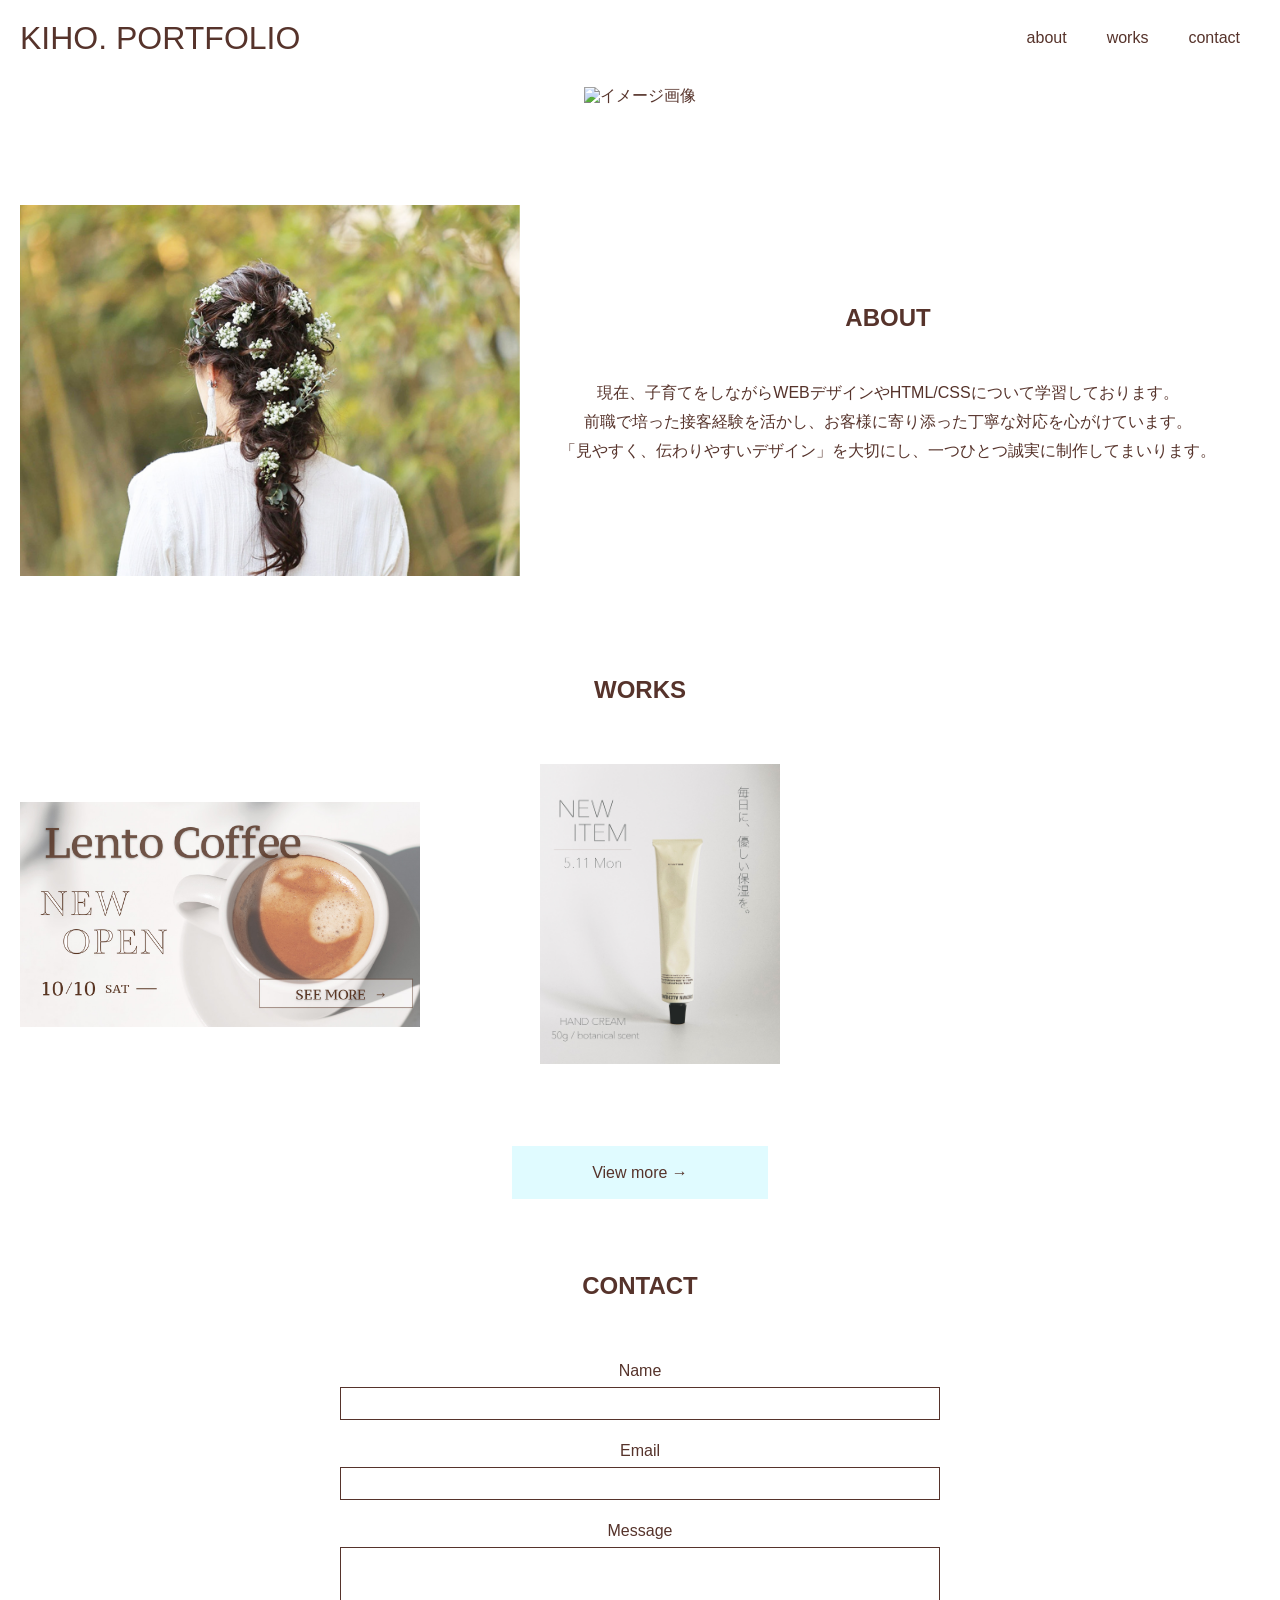
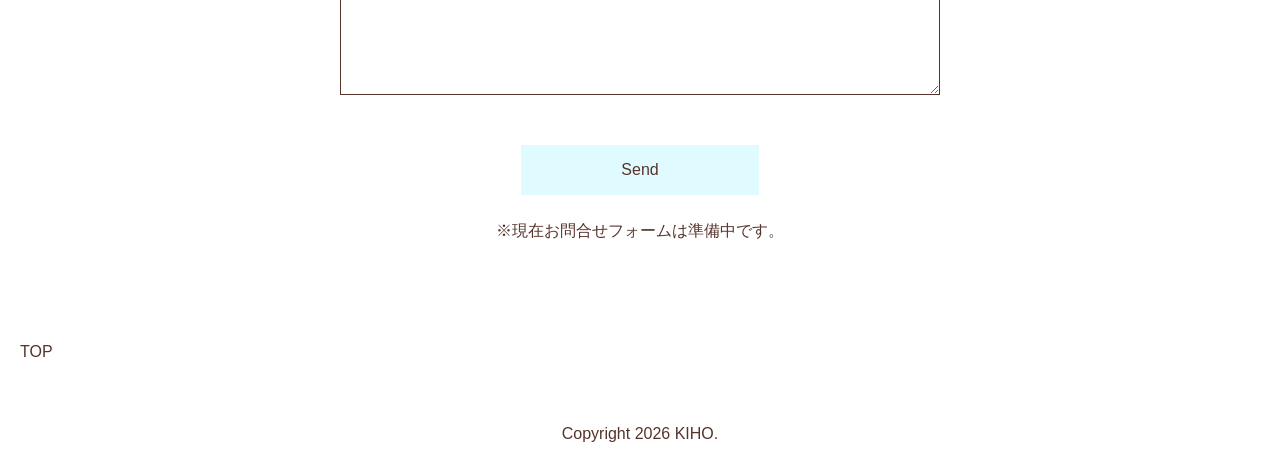
==== index.html @ 5dc33791 "Add files via upload" ====
<!doctype html>
<html>
  <head>
    <meta charset="utf-8" />
    <meta name="author" content="KIHO" />
    <meta name="description" content="PORTFOLIO" />
    <title>KIHO.PORTFOLIO</title>
    <link href="image/favicon.png" rel="icon" />
    <link href="reset.css" rel="stylesheet" />
    <link href="style.css" media="all" rel="stylesheet" />
  </head>
  <body>
    <header>
      <h1 id="logo"><a href="index.html">KIHO. PORTFOLIO</a></h1>
      <nav>
        <ul>
          <li><a href="#about">about</a></li>
          <li><a href="works.html">works</a></li>
          <li><a href="#contact">contact</a></li>
        </ul>
      </nav>
    </header>
    <div class="mainvisualDiv">
      <img class="mainvisual" src="image/1PF.png" alt="イメージ画像" />
    </div>
    <main>
      <section id="about">
        <img class="adout-img" src="image/2PF.png" alt="イメージ画像" />
        <div class="about-text">
          <h2>ABOUT</h2>
          <p>
            現在、子育てをしながらWEBデザインやHTML/CSSについて学習しております。<br />前職で培った接客経験を活かし、お客様に寄り添った丁寧な対応を心がけています。<br />「見やすく、伝わりやすいデザイン」を大切にし、一つひとつ誠実に制作してまいります。
          </p>
        </div>
      </section>
      <section class="works">
        <h2>WORKS</h2>
        <div class="worksdiv">
          <p>
            <img
              class="works-img"
              src="image/bannerPF2-1.jpg"
              alt="イメージ画像"
            />
          </p>
          <p>
            <img
              class="works-img"
              src="image/bannerPF3-2.jpg"
              alt="イメージ画像"
            />
          </p>
        </div>
        <p class="warks-btn">
          <a class="works-button" href="works.html">View more →</a>
        </p>
      </section>
      <section id="contact">
        <h2>CONTACT</h2>
        <form action="" method="">
          <p>Name<input type="text" name="user_name" /></p>
          <p>Email<input type="email" name="user_mail" /></p>
          <p>Message<textarea name="Message"></textarea></p>
          <p class="submitBtn"><input type="submit" value="Send" /></p>
          <p>※現在お問合せフォームは準備中です。</p>
        </form>
      </section>
      <p class="TOP"><a href="#logo">TOP</a></p>
    </main>
    <footer>
      <p>Copyright 2026 KIHO.</p>
    </footer>
  </body>
</html>
---- style.css ----
@charset "UTF-8";
body {
  font-size: 16px;
  font-family: "Noto Sans JP", sans-serif;
  color: #56332b;
}
header {
  width: 1240px;
  margin: 20px auto 30px;
  display: flex;
  justify-content: space-between;
  align-items: center;
}
h1 {
  font-size: 32px;
}
h1:hover {
  text-decoration: underline solid 1px;
}
header nav ul {
  display: flex;
  justify-content: space-around;
}
header nav ul li {
  margin: 0 20px;
}
header nav ul li a:hover {
  text-decoration: underline solid 1px;
}
.mainvisualDiv {
  text-align: center;
  margin-bottom: 100px;
}
.mainvisual {
  width: 1240px;
}
#about {
  width: 1240px;
  display: flex;
  gap: 40px;
  margin: 0 auto 100px;
  align-items: center;
}
.adout-img {
  width: 500px;
}
.about-text h2 {
  font-size: 24px;
  font-weight: bold;
  margin-bottom: 40px;
}
.about-text {
  line-height: 1.8;
  text-align: center;
  margin-top: -20px;
}
.works {
  width: 1240px;
  margin: 0 auto 90px;
}
.works h2 {
  text-align: center;
  font-size: 24px;
  font-weight: bold;
  margin-bottom: 60px;
}
.worksdiv {
  display: flex;
  justify-content: flex-start;
  gap: 40px;
  margin-bottom: 100px;
}
.works-img {
  width: 400px;
  height: 300px;
  object-fit: contain;
}
.warks-btn {
  text-align: center;
}
.works-button {
  text-align: center;
  background-color: rgba(194, 247, 255, 0.5);
  padding: 18px 80px;
}
.works-button:hover {
  text-decoration: underline solid 1px;
}
#contact {
  text-align: center;
}
#contact h2 {
  font-size: 24px;
  font-weight: bold;
  margin-bottom: 60px;
}
form {
  width: 600px;
  margin: 0 auto;
}
input[type="text"],
input[type="email"],
textarea {
  border: 1px solid #56332b;
  background-color: #ffffff;
  width: 100%;
  margin-top: 5px;
  padding: 4px 8px;
}
textarea {
  height: 148px;
  margin-bottom: 30px;
}
form > p {
  line-height: 1.4;
  margin-bottom: 20px;
}
.submitBtn {
  text-align: center;
}
input[type="submit"] {
  background-color: rgba(194, 247, 255, 0.5);
  padding: 14px 100px;
  margin-bottom: 5px;
}
input[type="submit"]:hover {
  text-decoration: underline solid 1px;
}
.TOP {
  display: block;
  width: 1240px;
  margin: 100px auto 50px;
}
.TOP:hover {
  text-decoration: underline solid 1px;
}
footer {
  text-align: center;
  padding: 14px 10px 20px;
}
.works-heading {
  background-color: rgba(194, 247, 255, 0.5);
  width: 1240px;
  text-align: center;
  padding: 120px 0;
  margin: 20px auto 100px;
}
.works-title {
  font-size: 80px;
  font-weight: 400;
  color: #ffffff;
  -webkit-text-stroke: 1px #56332b;
  etter-spacing: 0.05em;
}
.works-item {
  width: 1240px;
  display: flex;
  gap: 100px;
  margin: 0 auto 100px;
  align-items: center;
}
.works-img2 {
  width: 550px;
}
h3 {
  margin: 50px;
}
.works-text {
  line-height: 1.8;
  text-align: center;
  margin-top: -20px;
}
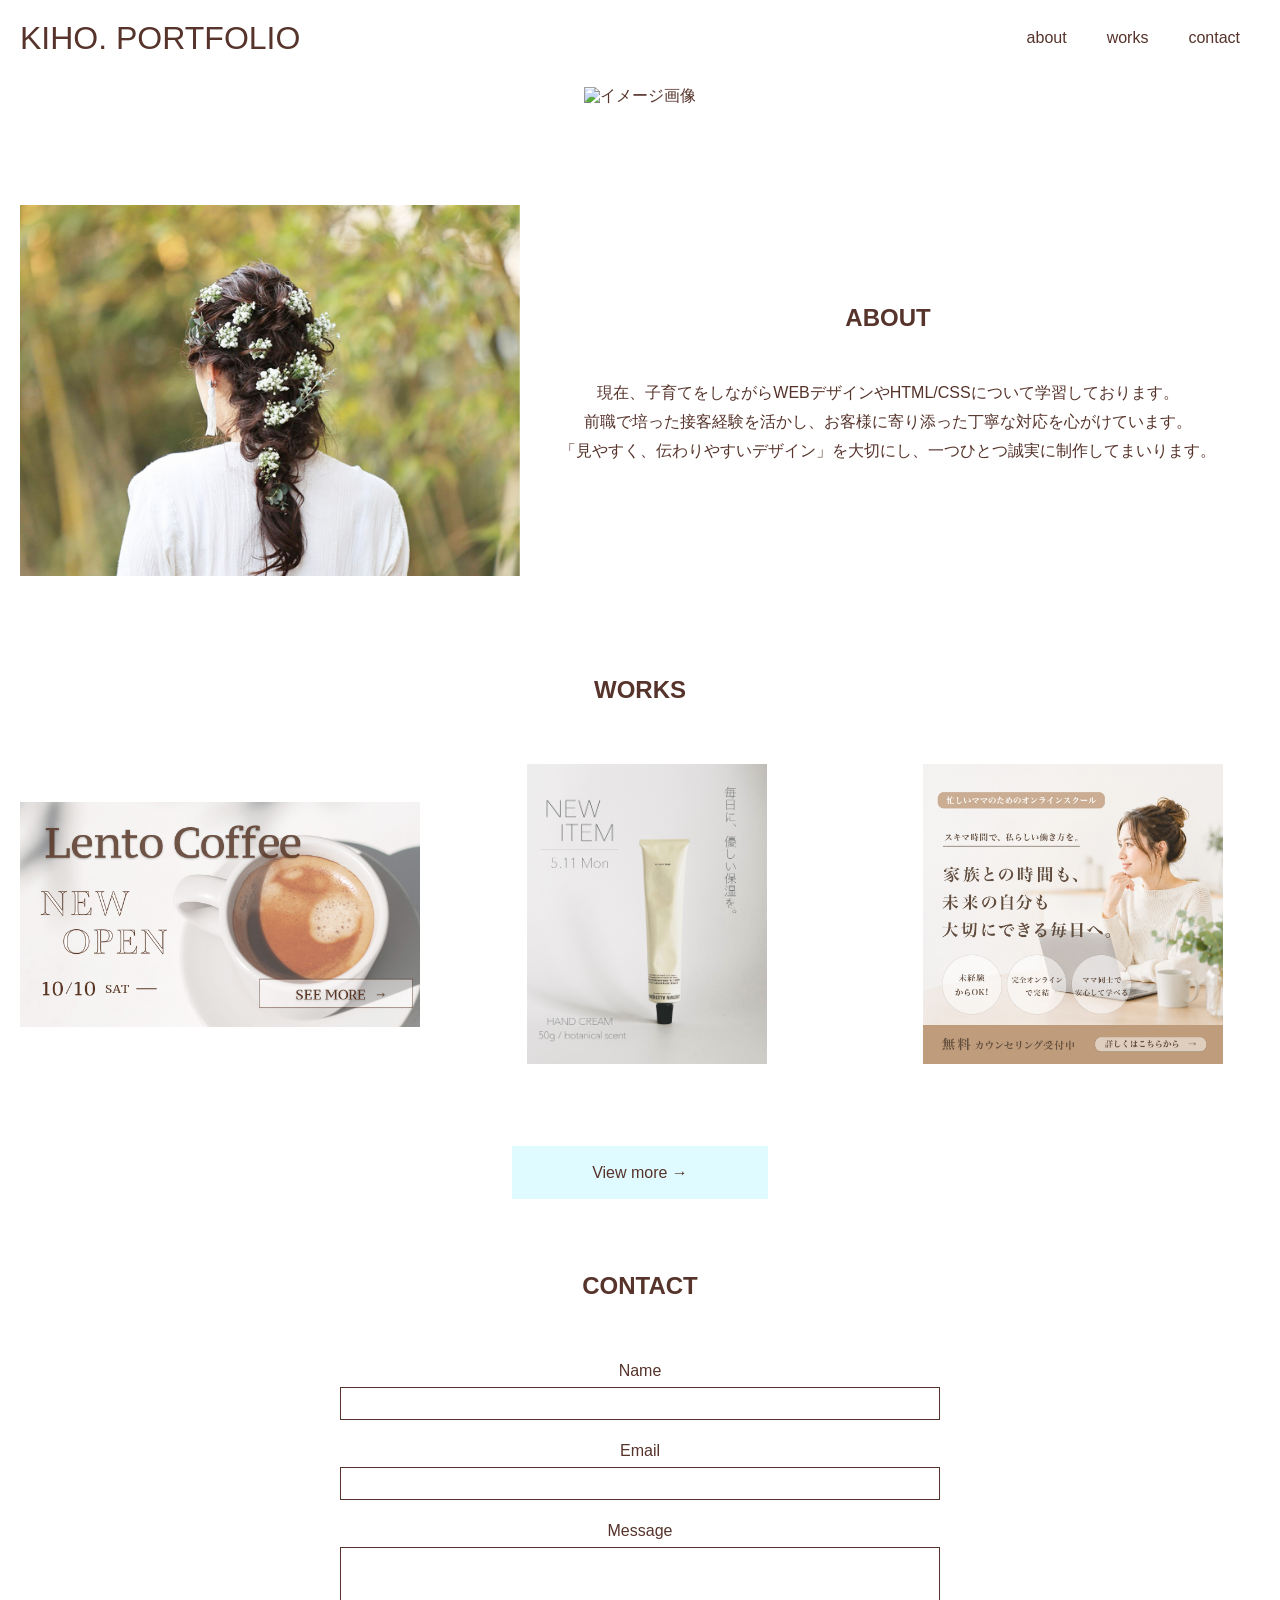
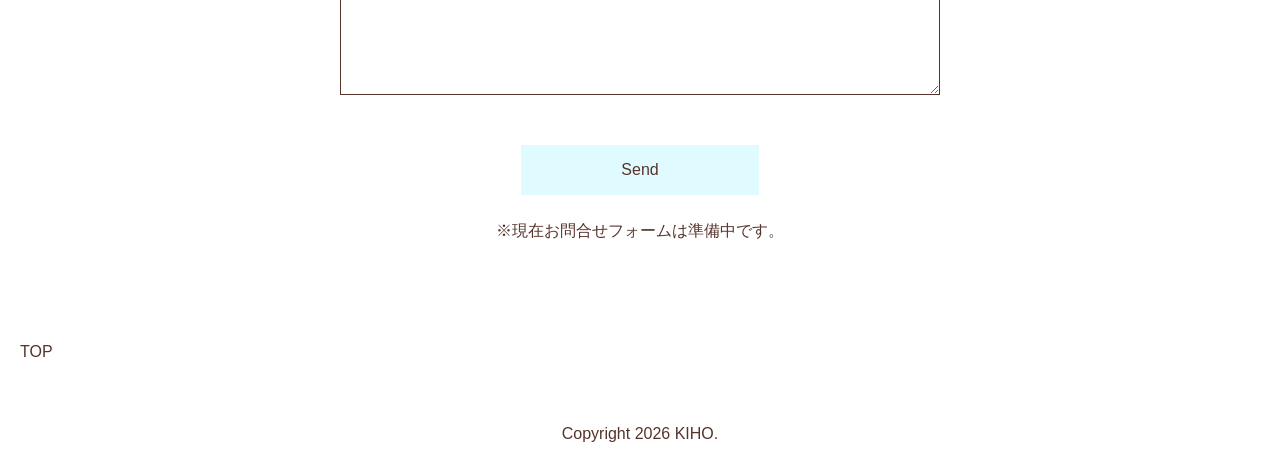
==== commit 9a7759fc: "ポートフォリオ更新" ====
--- a/index.html
+++ b/index.html
@@ -50,6 +50,13 @@
               alt="イメージ画像"
             />
           </p>
+          <p>
+            <img
+              class="works-img"
+              src="image/bannerPF4-3.jpg"
+              alt="イメージ画像"
+            />
+          </p>
         </div>
         <p class="warks-btn">
           <a class="works-button" href="works.html">View more →</a>
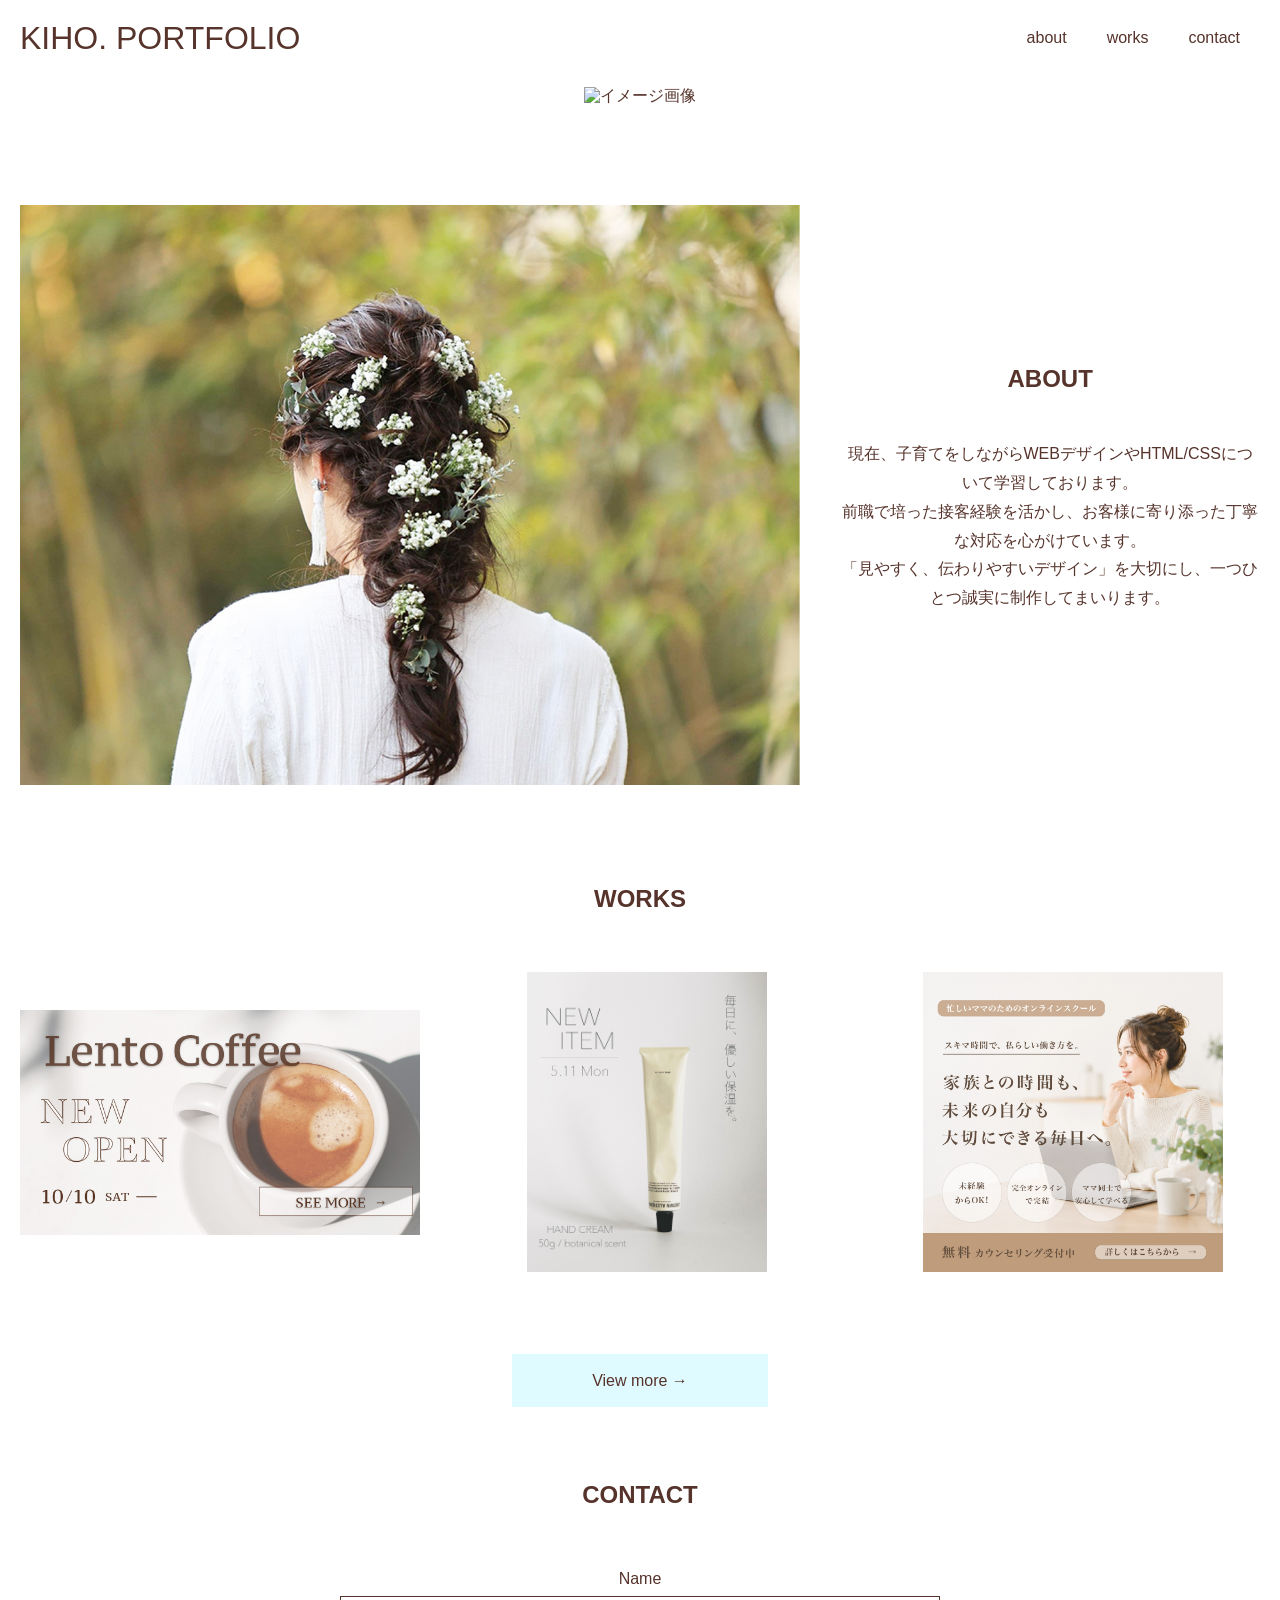
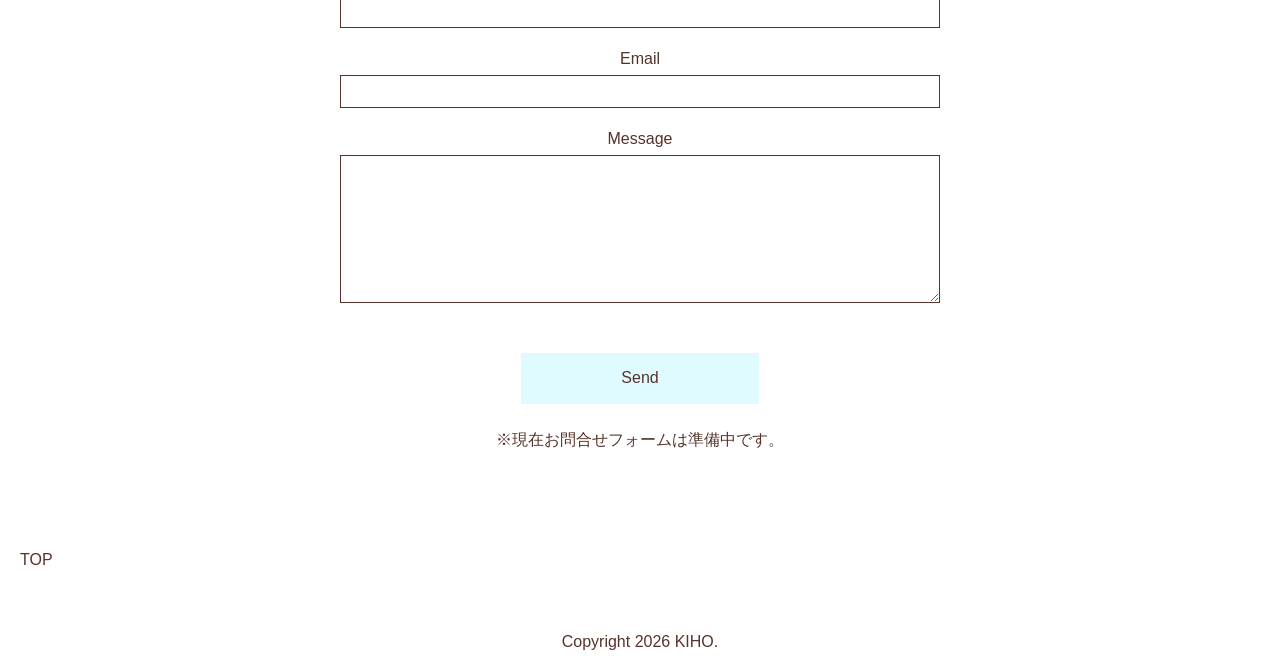
==== commit 39b1f6a0: "レスポンシブ対応" ====
--- a/index.html
+++ b/index.html
@@ -2,6 +2,7 @@
 <html>
   <head>
     <meta charset="utf-8" />
+    <meta name="viewport" content="width=device-width,initial-scale=1" />
     <meta name="author" content="KIHO" />
     <meta name="description" content="PORTFOLIO" />
     <title>KIHO.PORTFOLIO</title>
@@ -25,7 +26,7 @@
     </div>
     <main>
       <section id="about">
-        <img class="adout-img" src="image/2PF.png" alt="イメージ画像" />
+        <img class="about-img" src="image/2PF.png" alt="イメージ画像" />
         <div class="about-text">
           <h2>ABOUT</h2>
           <p>
@@ -72,7 +73,7 @@
           <p>※現在お問合せフォームは準備中です。</p>
         </form>
       </section>
-      <p class="TOP"><a href="#logo">TOP</a></p>
+      <p class="top"><a href="#logo">TOP</a></p>
     </main>
     <footer>
       <p>Copyright 2026 KIHO.</p>
--- a/style.css
+++ b/style.css
@@ -126,7 +126,7 @@
 input[type="submit"]:hover {
   text-decoration: underline solid 1px;
 }
-.TOP {
+.top {
   display: block;
   width: 1240px;
   margin: 100px auto 50px;
@@ -150,7 +150,7 @@
   font-weight: 400;
   color: #ffffff;
   -webkit-text-stroke: 1px #56332b;
-  etter-spacing: 0.05em;
+  letter-spacing: 0.05em;
 }
 .works-item {
   width: 1240px;
@@ -170,3 +170,67 @@
   text-align: center;
   margin-top: -20px;
 }
+@media screen and (max-width: 640px) {
+  header,
+  #about,
+  .works,
+  form,
+  .top,
+  .works-heading,
+  .works-item {
+    width: 100%;
+  }
+  .mainvisual,
+  .works-img,
+  .works-img2 {
+    width: 100%;
+  }
+  body {
+    padding: 0 16px;
+    font-size: 12px;
+  }
+  header {
+    flex-direction: column;
+    gap: 20px;
+    margin-top: 20px;
+  }
+  header nav ul {
+    gap: 16px;
+    flex-wrap: wrap;
+  }
+  #about {
+    flex-direction: column;
+    gap: 30px;
+  }
+  .about-img {
+    width: 80%;
+    max-width: 300px;
+  }
+  .works-title {
+    font-size: 48px;
+  }
+  h1 {
+    font-size: 24px;
+  }
+  h2 {
+    font-size: 20px;
+  }
+  .about-text,
+  .works-text {
+    font-size: 14px;
+    line-height: 1.8;
+  }
+  .works-heading {
+    padding: 80px 0;
+  }
+  .works h2 {
+    margin-bottom: 20px;
+  }
+  .worksdiv {
+    margin-bottom: 20px;
+  }
+  .works-item {
+    flex-direction: column;
+    gap: 30px;
+  }
+}
